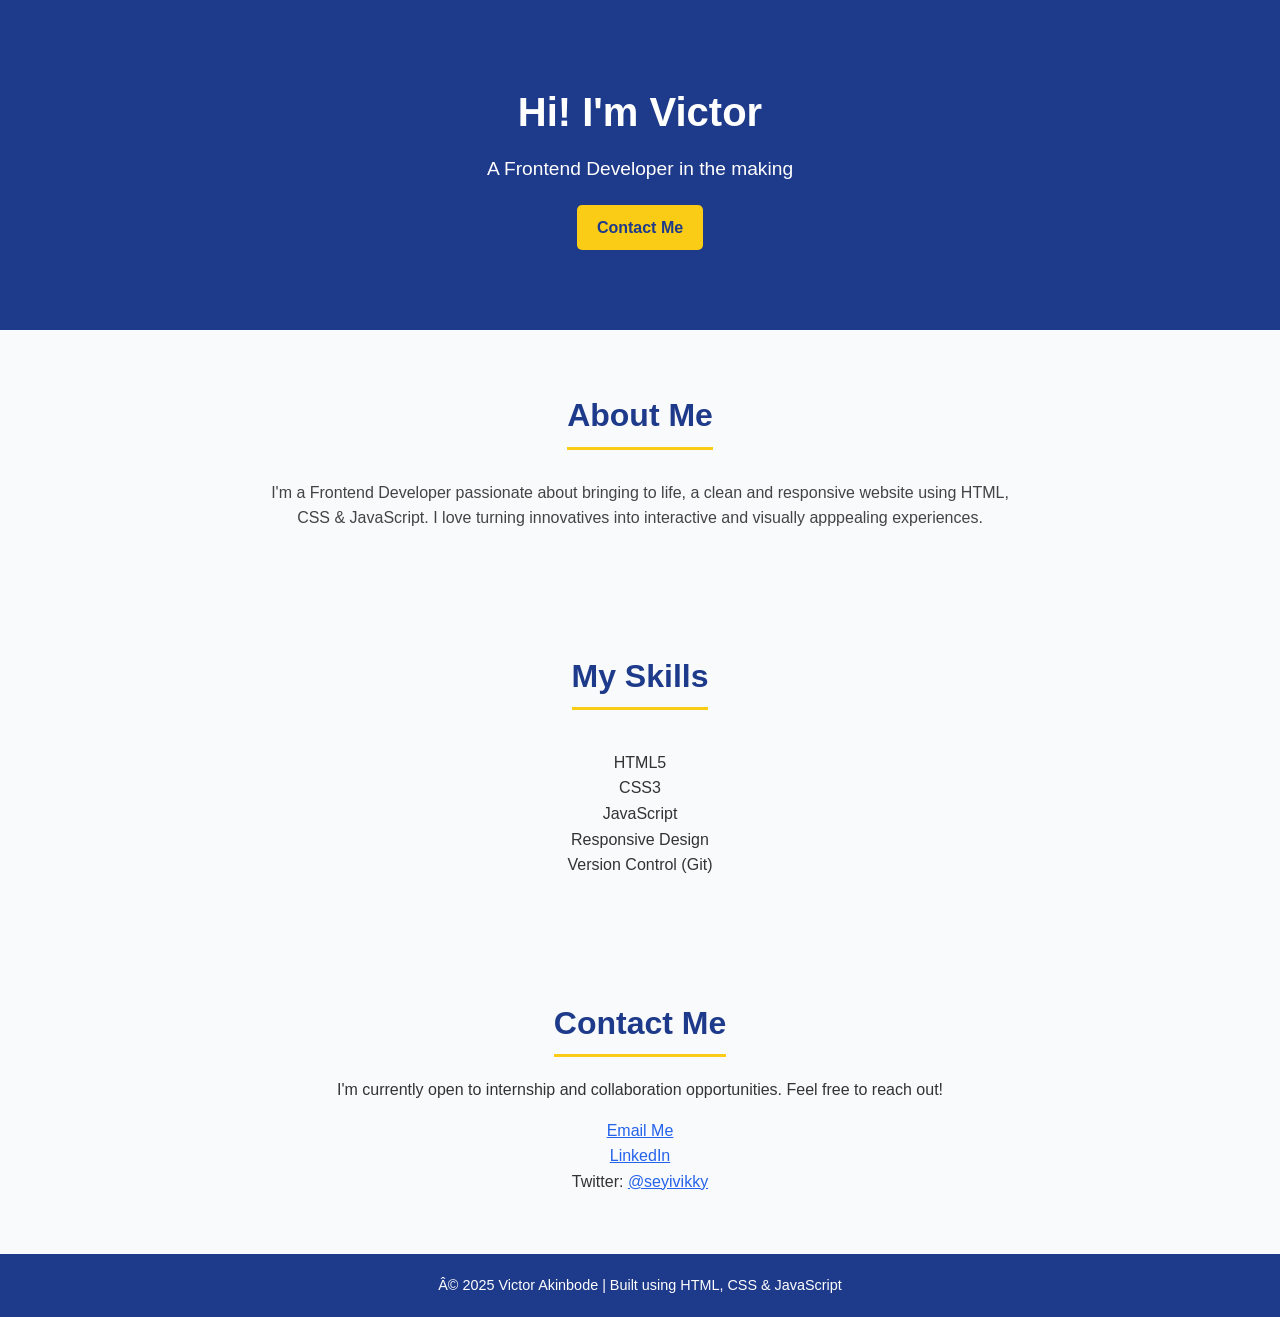
==== My porfolio website/index.html @ 57ac92f8 "Add files via upload" ====
<!DOCTYPE html>
<html lang="en"> 
<head meta charset="UTF-8"> 
    <meta name="viewport" content="width=device-width, initial-scale=1.0"/> 
    <title>My portfolio website</title>
    <link rel="stylesheet" href="styles.css"/>
</head>
<body>
    
<header>
    <h1>Hi! I'm Victor</h1>
    <p>A Frontend Developer in the making</p>
    <a href="#contact" class ="btn">Contact Me</a>     
</header>

<section id="about">
    <h2>About Me</h2>
    <p>I'm a Frontend Developer passionate about bringing to life, a clean and responsive website using HTML, CSS & JavaScript.
        I love turning innovatives into interactive and visually  apppealing experiences.
    </p>
    </section>

    <section id="skills">
        <h2>My Skills</h2>
        <ul>
            <li>HTML5</li>
            <li>CSS3</li>
            <li>JavaScript</li>
            <li>Responsive Design</li>
            <li>Version Control (Git)</li>
        </ul>
    </section>

    <section id="contact">
        <h2>Contact Me</h2>
        <p>I'm currently open to internship and collaboration opportunities. Feel free to reach out!</p>
        <ul>
            <li><a href="mailto:oluwaseyiv47@gmail.com">Email Me</a></li>
            <li><a href="https://www.linkedin.com/in/victor-akinbode-019665211">LinkedIn</a></li>
            <li>Twitter: <a href="#">@seyivikky</a></li>
            </ul>
    </section>
        
<footer>
<p>© 2025 Victor Akinbode | Built using HTML, CSS & JavaScript</p>
</footer>

<script src="script.js"></script>
</body>
</html>
---- My porfolio website/styles.css ----
/* ==== Global Styles ==== */

* {
    margin: 0;
    padding: 0;
    box-sizing: border-box;
}
body {
    font-family: "Poppins", sans-serif;
    background-color: #f9fafb;
    color: #333;
    line-height: 1.6;
    scroll-behavior: smooth;
}
/* ===== Header Section ===== */
header {
    background-color: #1e3a8a;
    color: #fff;
    text-align: center;
    padding: 80px 20px;
    position: sticky;
    top: 0;
    z-index: 10;
}
header h1 {
    font-size: 2.5rem;
    margin-bottom: 10px;
}
header p {
    font-size: 1.2rem;
    margin-bottom: 20px;
}
.btn{
    display: inline-block;
    padding: 10px 20px;
    background-color: #facc15;
    color: #1e3a8a;
    text-decoration: none;
    border-radius: 5px;
    font-weight: bold;
    transition: background-color 0.3s ease;
}
.btn:hover {
    background-color: #fbbf24;
    transform: scale(1.05);
}
/* ===== Section Styles ===== */
section {
    padding: 60px 20px;
text-align: center;
max-width: 800px;
margin: 0 auto;
animation: fadeIn 1.5s ease-in-out, slideUp 1.5s ease-in-out;
}
h2 {
    color: #1e3a8a;
    font-size: 2rem;
    margin-bottom: 20px;
    border-bottom: 3px solid #facc15;
    display: inline-block;
    padding-bottom: 5px;
}
/* ===== About Section ===== */
#about p {
    font-size: 1rem;
    color: #444;
    margin-top: 10px;
}
/* ===== Skills Section ===== */
#skills ul {
    list-style: none;
    margin-top: 20px;
}
#skill li {
    display: inline-block;
background-color: #2563eb;
color: white;
margin: 8px;
padding: 10px 20px;
border-radius: 8px;
font-weight: bold;
}

/* ===== Contact Section ===== */
#contact ul {
    list-style: none;
    margin-top: 15px;
}
#contact a {
    color: #2563eb;
    text-decoration: underline;
}
#contact a:hover {
    text-decoration: underline;
}
/* ===== Footer ===== */
footer {
    background-color: #1e3a8a;
    color: #fff;
    text-align: center;
    padding: 20px;
    font-size: 0.9rem;
}
/* ===== Responsive Design ===== */
@media (max-width: 600px) {
    header h1 {
        font-size: 2rem;
    }
    section {
        padding: 40px 15px;
    }
}
/* ===== Animations ===== */
@keyframes fadeIn {
    from {
        opacity: 0;
    }
    to {
        opacity: 1;
    }
}
@keyframes slideUp {
    from {
        transform: translateY(30px);
        opacity: 0;
    }
    to {
        transform: translateY(0);
        opacity: 1;
    }
}
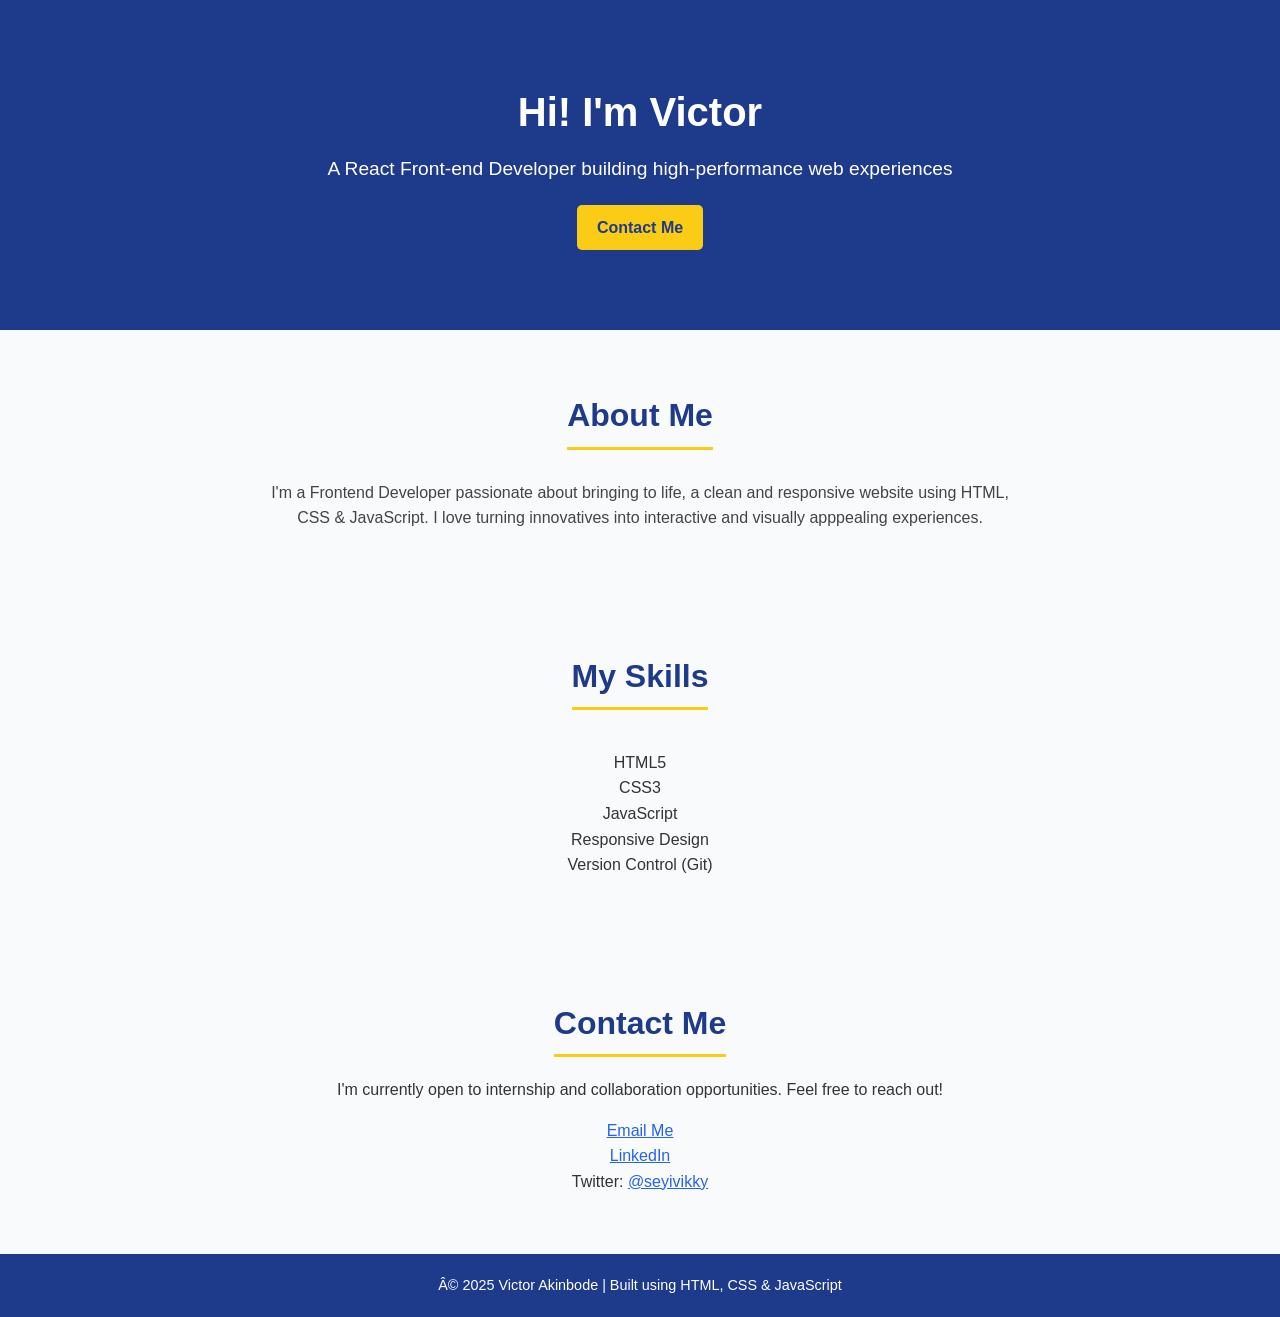
==== commit 66ce3423: "Quick update to portfolio" ====
--- a/My porfolio website/index.html
+++ b/My porfolio website/index.html
@@ -9,7 +9,7 @@
     
 <header>
     <h1>Hi! I'm Victor</h1>
-    <p>A Frontend Developer in the making</p>
+    <p>A React Front-end Developer building  high-performance web experiences </p>
     <a href="#contact" class ="btn">Contact Me</a>     
 </header>
 
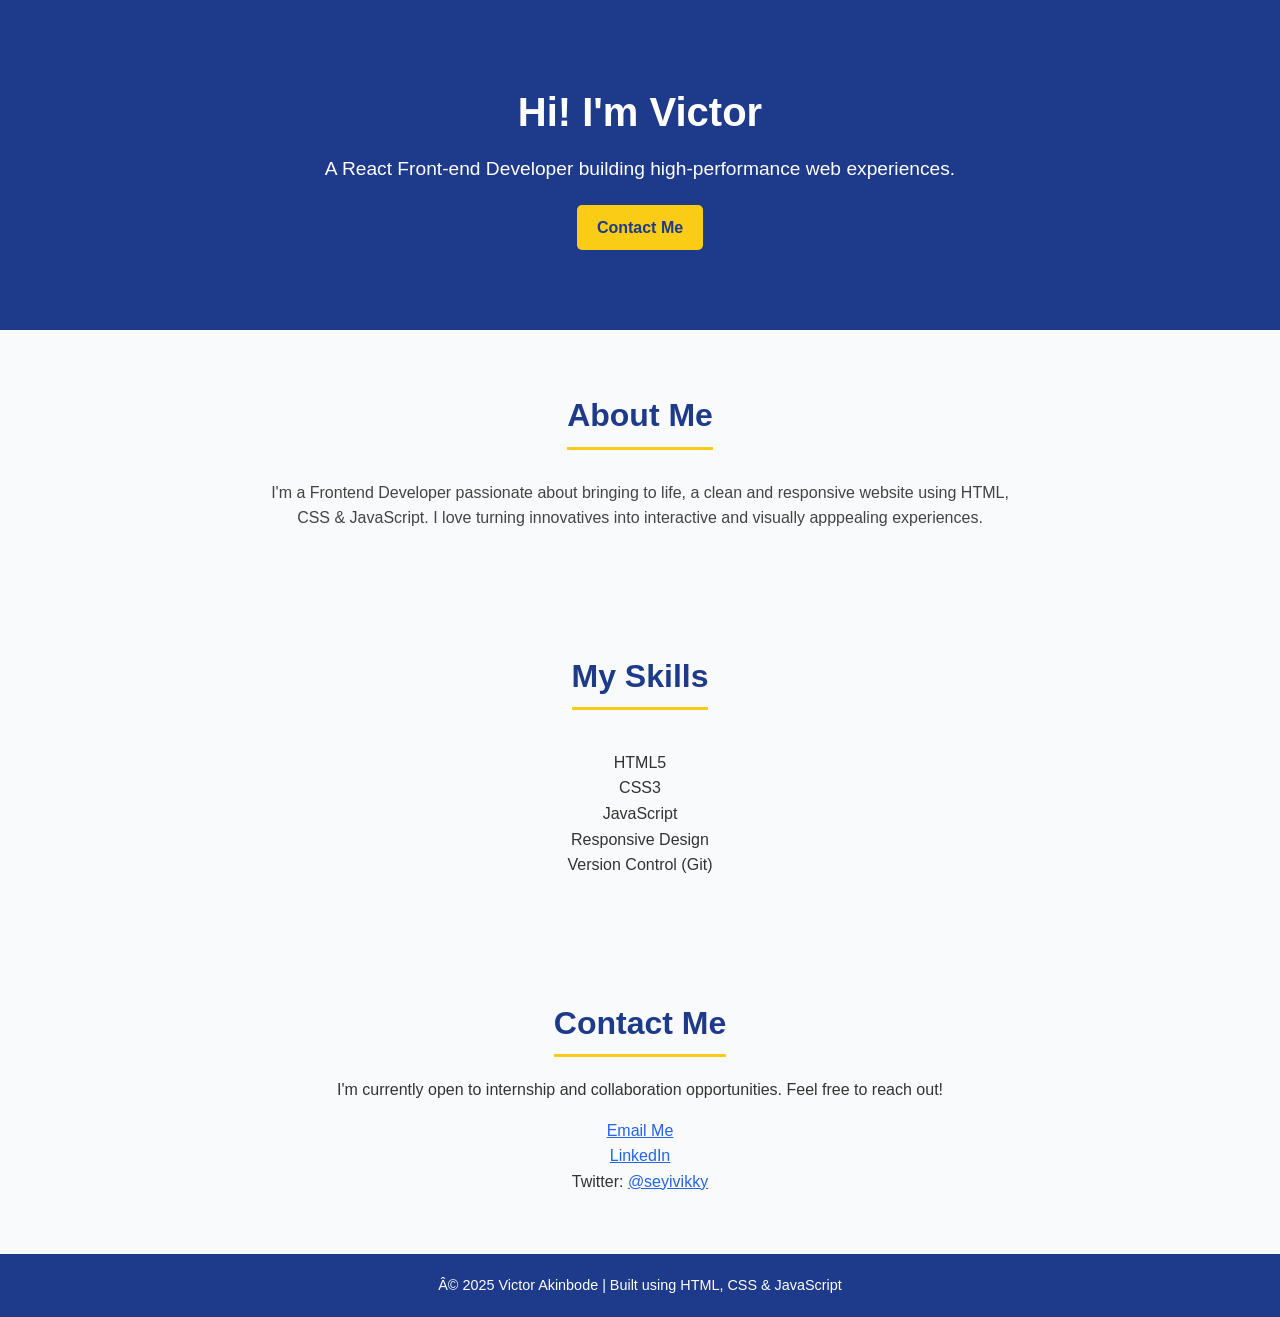
==== commit 67c50282: "Test update to confirm live site" ====
--- a/My porfolio website/index.html
+++ b/My porfolio website/index.html
@@ -9,7 +9,7 @@
     
 <header>
     <h1>Hi! I'm Victor</h1>
-    <p>A React Front-end Developer building  high-performance web experiences </p>
+    <p>A React Front-end Developer building  high-performance web experiences.</p>
     <a href="#contact" class ="btn">Contact Me</a>     
 </header>
 
